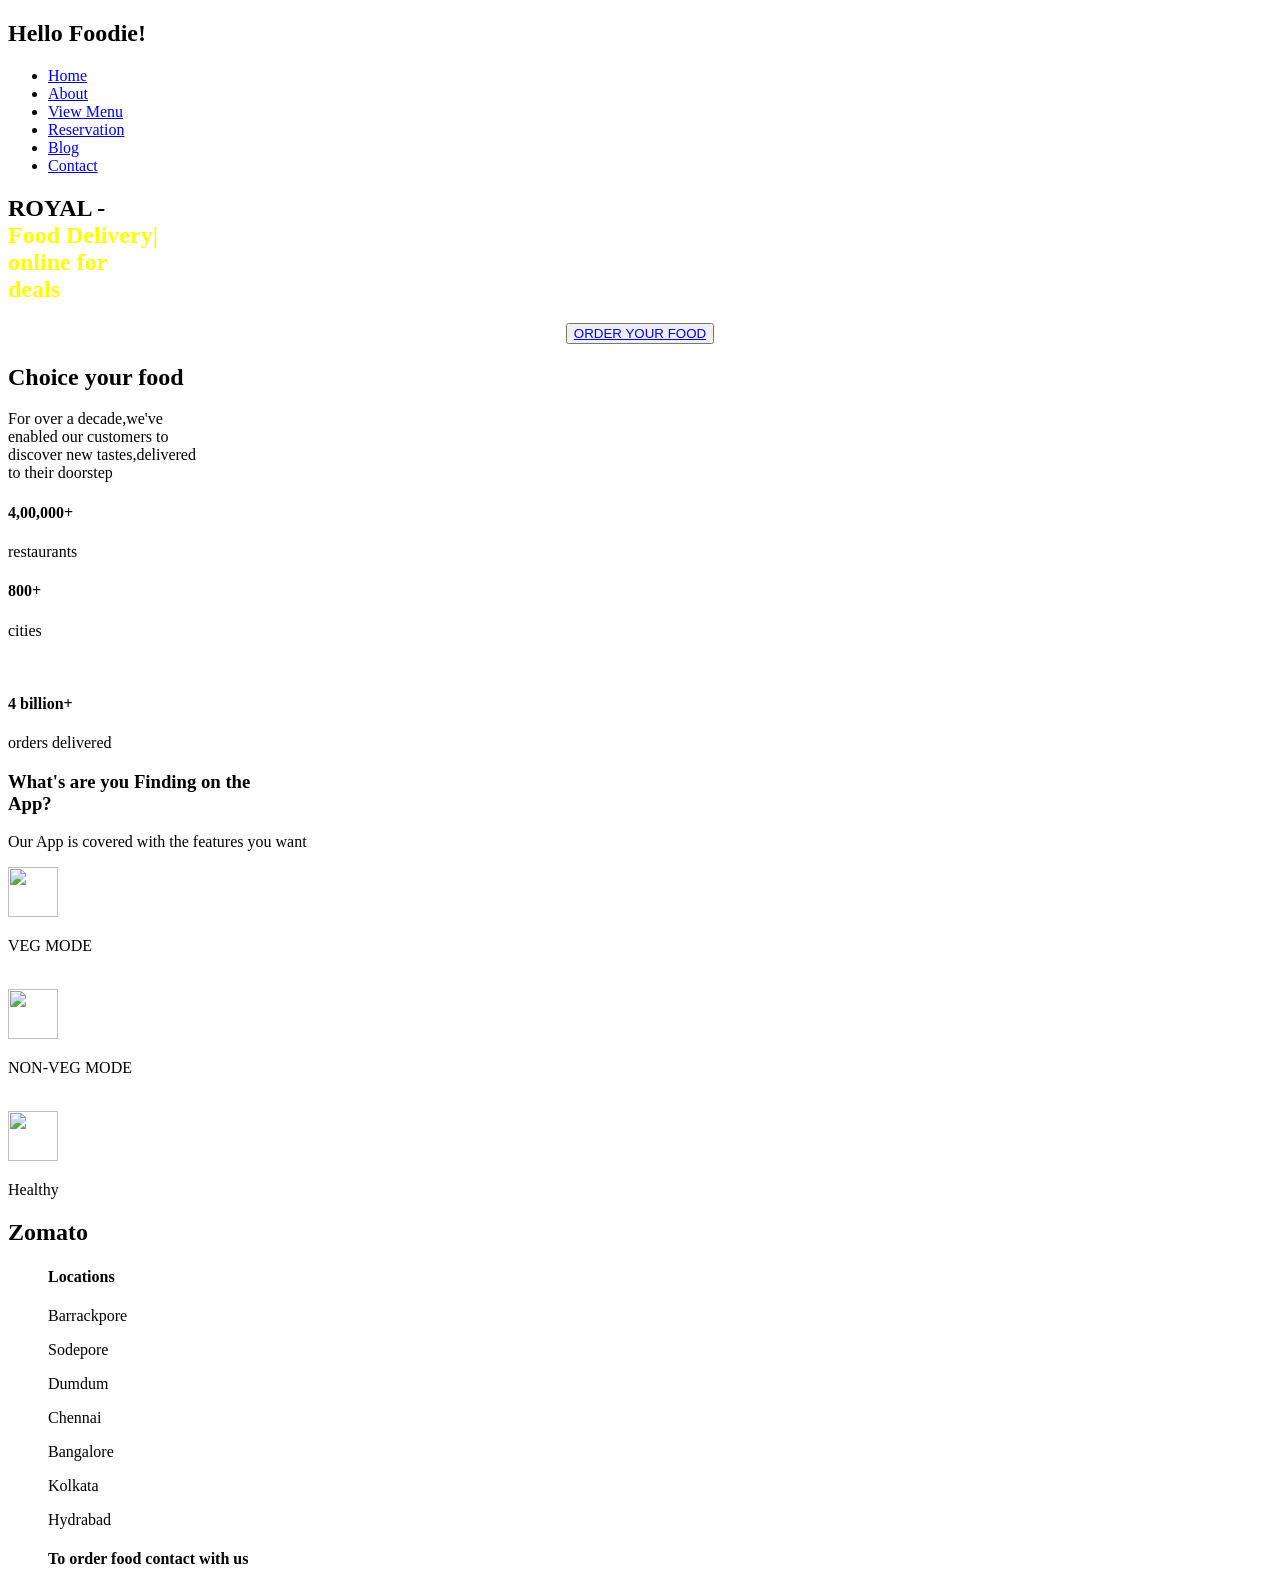
==== Repo/index.html @ ae5cd566 "Create index.html" ====
<!DOCTYPE html>
<html lang="en">
<head>
    <meta charset="UTF-8">
    <meta name="viewport" content="width=device-width, initial-scale=1.0">
    
    <title>Royal-Food Delivery</title>
    <link rel="stylesheet" href="style.css">
    <link rel="stylesheet" href="responsive.css">
    <link rel="stylesheet" href="https://cdnjs.cloudflare.com/ajax/libs/font-awesome/7.3.1/css/all.min.css">

</head>
<body>
    <header>
        <div class="navbar">
            <div class="logo">
                <h2>Hello Foodie!</h2><i class="fa-solid fa-utensils"></i>
            </div>
            <nav>
                <ul>
                <li><a href="#" id="home" onclick="call()">Home</a></li>
                <li><a href="#">About</a></li>
                <li>
                   
                       
                        <a href="#" id="menu">View Menu</a>
                   
                </li>
                <div id="demo"></div>
               <li><a href="#">Reservation</a></li>
               <li><a href="#">Blog</a></li>
               <li><a href="#">Contact</a></li></ul>
            </nav>
        </div>
    </header>
    <div class="food">
        <div class="name">
        <h2 id="head">ROYAL - <span id="heading2" style="color:yellow" ><br>Food Delivery|<br> online for <br> deals</span></h2>
    </div>
    <center>
     <button id="Click"><a href="categories.html" id="category">ORDER YOUR FOOD</a></button></center>
    </div>
    <div class="people">
       <div class="choice">
        <h2>Choice your food</h2>
        <p id="over">For over a decade,we've <br>enabled our customers to <br>discover new tastes,delivered <br>
        to their doorstep</p></div>
        
         <div class="locations">
         
                    <div class="restaurants">
                <h4>4,00,000+</h4>
                <p id="rest">restaurants</p>
            </div>
            <div class="cities">
                <h4>800+</h4>
                <p id="cit">cities</p>
            </div>
            <br>
            <div class="orders">
                <h4>4 billion+</h4>
                <p id="orders">orders delivered</p>
            </div>
    </div>
    <div class="waiting">
        <div class="wait">
        <h3>What's are you Finding on the <br>
        App?</h3>
        <p>Our App is covered with the features you want</p>
   </div>
<div class="features">
    <div class="div1">
        <img src="images/vegetable-curry-recipe.jpg" alt="" height="50px" width="50px">
        <p>VEG MODE
        </p>
    </div>
    <br>
    <div class="div2">
        <img src="images/EasyChickenCurry2.jpg" alt="" height="50px" width="50px">
        <P>NON-VEG MODE
            
            
        </P>
    </div>
    <br>
    <div class="div3">
        <img src="images/healthyfood.png" alt="" width="50px" height="50px">
    <P>Healthy
       
    </P>

    </div>
</div>

</div>
<footer>
    <div class="footPanels">
        <h2>Zomato</h2>
    </div>
    <div class="_footPanel">
       
   <ul>
         <h4>Locations</h4>
            <p class="p">Barrackpore</p>
            <p class="p">Sodepore</p>
            <p class="p">Dumdum</p>
            <p class="p">Chennai</p>
            <p class="p">Bangalore</p>
            <p class="p">Kolkata</p>
            <p class="p">Hydrabad</p>
      </ul>
   
        <ul>
        <h4>To order food contact with us</h4>
        <i class="fa-brands fa-whatsapp"></i>
        <i class="fa-brands fa-instagram"></i>
        <i class="fa-brands fa-facebook"></i></ul></div>
</footer>
    <script src="script.js"></script>
</body>
</html>
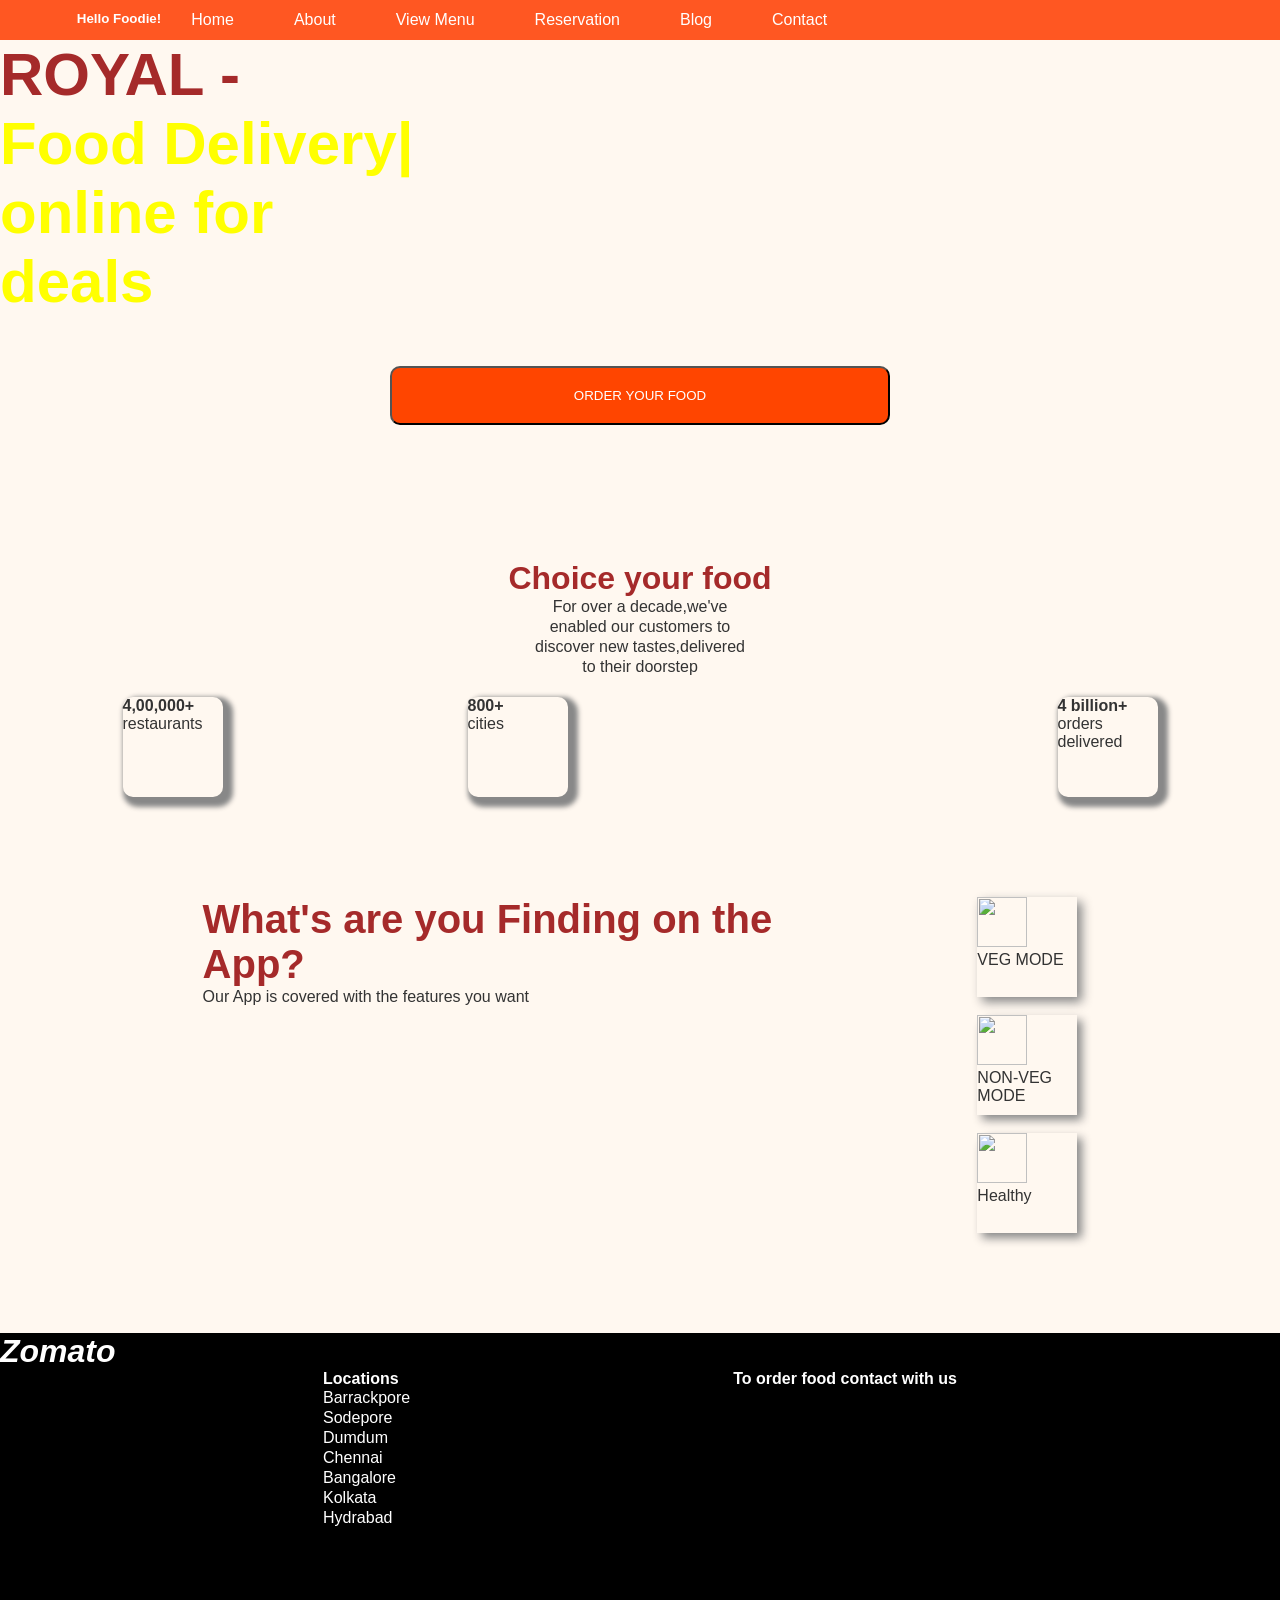
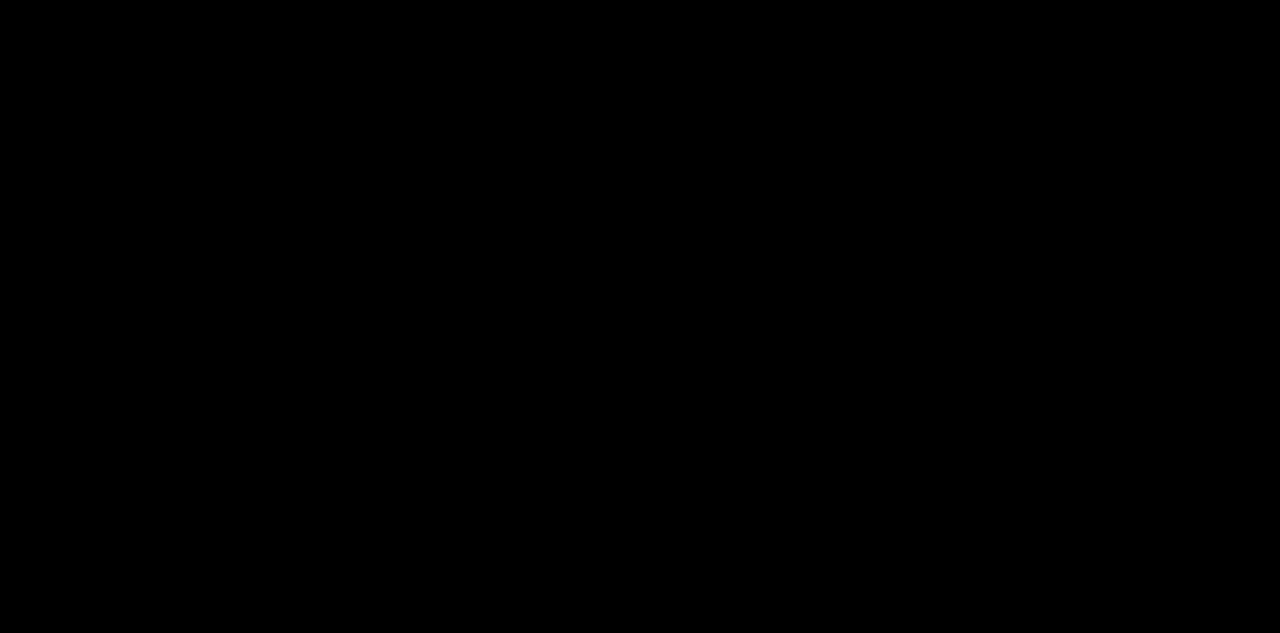
==== commit 683171cf: "Add files via upload" ====
--- a/Repo/index.html
+++ b/Repo/index.html
@@ -1,121 +1,121 @@
-<!DOCTYPE html>
-<html lang="en">
-<head>
-    <meta charset="UTF-8">
-    <meta name="viewport" content="width=device-width, initial-scale=1.0">
-    
-    <title>Royal-Food Delivery</title>
-    <link rel="stylesheet" href="style.css">
-    <link rel="stylesheet" href="responsive.css">
-    <link rel="stylesheet" href="https://cdnjs.cloudflare.com/ajax/libs/font-awesome/7.3.1/css/all.min.css">
-
-</head>
-<body>
-    <header>
-        <div class="navbar">
-            <div class="logo">
-                <h2>Hello Foodie!</h2><i class="fa-solid fa-utensils"></i>
-            </div>
-            <nav>
-                <ul>
-                <li><a href="#" id="home" onclick="call()">Home</a></li>
-                <li><a href="#">About</a></li>
-                <li>
-                   
-                       
-                        <a href="#" id="menu">View Menu</a>
-                   
-                </li>
-                <div id="demo"></div>
-               <li><a href="#">Reservation</a></li>
-               <li><a href="#">Blog</a></li>
-               <li><a href="#">Contact</a></li></ul>
-            </nav>
-        </div>
-    </header>
-    <div class="food">
-        <div class="name">
-        <h2 id="head">ROYAL - <span id="heading2" style="color:yellow" ><br>Food Delivery|<br> online for <br> deals</span></h2>
-    </div>
-    <center>
-     <button id="Click"><a href="categories.html" id="category">ORDER YOUR FOOD</a></button></center>
-    </div>
-    <div class="people">
-       <div class="choice">
-        <h2>Choice your food</h2>
-        <p id="over">For over a decade,we've <br>enabled our customers to <br>discover new tastes,delivered <br>
-        to their doorstep</p></div>
-        
-         <div class="locations">
-         
-                    <div class="restaurants">
-                <h4>4,00,000+</h4>
-                <p id="rest">restaurants</p>
-            </div>
-            <div class="cities">
-                <h4>800+</h4>
-                <p id="cit">cities</p>
-            </div>
-            <br>
-            <div class="orders">
-                <h4>4 billion+</h4>
-                <p id="orders">orders delivered</p>
-            </div>
-    </div>
-    <div class="waiting">
-        <div class="wait">
-        <h3>What's are you Finding on the <br>
-        App?</h3>
-        <p>Our App is covered with the features you want</p>
-   </div>
-<div class="features">
-    <div class="div1">
-        <img src="images/vegetable-curry-recipe.jpg" alt="" height="50px" width="50px">
-        <p>VEG MODE
-        </p>
-    </div>
-    <br>
-    <div class="div2">
-        <img src="images/EasyChickenCurry2.jpg" alt="" height="50px" width="50px">
-        <P>NON-VEG MODE
-            
-            
-        </P>
-    </div>
-    <br>
-    <div class="div3">
-        <img src="images/healthyfood.png" alt="" width="50px" height="50px">
-    <P>Healthy
-       
-    </P>
-
-    </div>
-</div>
-
-</div>
-<footer>
-    <div class="footPanels">
-        <h2>Zomato</h2>
-    </div>
-    <div class="_footPanel">
-       
-   <ul>
-         <h4>Locations</h4>
-            <p class="p">Barrackpore</p>
-            <p class="p">Sodepore</p>
-            <p class="p">Dumdum</p>
-            <p class="p">Chennai</p>
-            <p class="p">Bangalore</p>
-            <p class="p">Kolkata</p>
-            <p class="p">Hydrabad</p>
-      </ul>
-   
-        <ul>
-        <h4>To order food contact with us</h4>
-        <i class="fa-brands fa-whatsapp"></i>
-        <i class="fa-brands fa-instagram"></i>
-        <i class="fa-brands fa-facebook"></i></ul></div>
-</footer>
-    <script src="script.js"></script>
-</body>
-</html>
+<!DOCTYPE html>
+<html lang="en">
+<head>
+    <meta charset="UTF-8">
+    <meta name="viewport" content="width=device-width, initial-scale=1.0">
+    
+    <title>Royal-Food Delivery</title>
+    <link rel="stylesheet" href="style.css">
+    <link rel="stylesheet" href="responsive.css">
+    <link rel="stylesheet" href="https://cdnjs.cloudflare.com/ajax/libs/font-awesome/7.3.1/css/all.min.css">
+
+</head>
+<body>
+    <header>
+        <div class="navbar">
+            <div class="logo">
+                <h2>Hello Foodie!</h2><i class="fa-solid fa-utensils"></i>
+            </div>
+            <nav>
+                <ul>
+                <li><a href="#" id="home" onclick="call()">Home</a></li>
+                <li><a href="#">About</a></li>
+                <li>
+                   
+                       
+                        <a href="#" id="menu">View Menu</a>
+                   
+                </li>
+                <div id="demo"></div>
+               <li><a href="#">Reservation</a></li>
+               <li><a href="#">Blog</a></li>
+               <li><a href="#">Contact</a></li></ul>
+            </nav>
+        </div>
+    </header>
+    <div class="food">
+        <div class="name">
+        <h2 id="head">ROYAL - <span id="heading2" style="color:yellow" ><br>Food Delivery|<br> online for <br> deals</span></h2>
+    </div>
+    <center>
+     <button id="Click"><a href="categories.html" id="category">ORDER YOUR FOOD</a></button></center>
+    </div>
+    <div class="people">
+       <div class="choice">
+        <h2>Choice your food</h2>
+        <p id="over">For over a decade,we've <br>enabled our customers to <br>discover new tastes,delivered <br>
+        to their doorstep</p></div>
+        
+         <div class="locations">
+         
+                    <div class="restaurants">
+                <h4>4,00,000+</h4>
+                <p id="rest">restaurants</p>
+            </div>
+            <div class="cities">
+                <h4>800+</h4>
+                <p id="cit">cities</p>
+            </div>
+            <br>
+            <div class="orders">
+                <h4>4 billion+</h4>
+                <p id="orders">orders delivered</p>
+            </div>
+    </div>
+    <div class="waiting">
+        <div class="wait">
+        <h3>What's are you Finding on the <br>
+        App?</h3>
+        <p>Our App is covered with the features you want</p>
+   </div>
+<div class="features">
+    <div class="div1">
+        <img src="images/vegetable-curry-recipe.jpg" alt="" height="50px" width="50px">
+        <p>VEG MODE
+        </p>
+    </div>
+    <br>
+    <div class="div2">
+        <img src="images/EasyChickenCurry2.jpg" alt="" height="50px" width="50px">
+        <P>NON-VEG MODE
+            
+            
+        </P>
+    </div>
+    <br>
+    <div class="div3">
+        <img src="images/healthyfood.png" alt="" width="50px" height="50px">
+    <P>Healthy
+       
+    </P>
+
+    </div>
+</div>
+
+</div>
+<footer>
+    <div class="footPanels">
+        <h2>Zomato</h2>
+    </div>
+    <div class="_footPanel">
+       
+   <ul>
+         <h4>Locations</h4>
+            <p class="p">Barrackpore</p>
+            <p class="p">Sodepore</p>
+            <p class="p">Dumdum</p>
+            <p class="p">Chennai</p>
+            <p class="p">Bangalore</p>
+            <p class="p">Kolkata</p>
+            <p class="p">Hydrabad</p>
+      </ul>
+   
+        <ul>
+        <h4>To order food contact with us</h4>
+        <i class="fa-brands fa-whatsapp"></i>
+        <i class="fa-brands fa-instagram"></i>
+        <i class="fa-brands fa-facebook"></i></ul></div>
+</footer>
+    <script src="script.js"></script>
+</body>
+</html>
--- a/Repo/style.css
+++ b/Repo/style.css
@@ -0,0 +1,387 @@
+*{
+    margin: 0;
+    padding: 0;
+    box-sizing: border-box;
+}
+header{
+    background-color: #000000;
+    color: white;
+    height: 40px;
+}
+.navbar{
+    display: flex;
+    justify-content: space-around;
+   
+   
+}
+.navbar .logo{
+    display: flex;
+}
+.navbar .logo h2{
+    font-size: smaller;
+}
+.navbar nav{
+    display: flex;
+   
+}
+.navbar nav ul{
+    display: flex;
+    justify-content: space-around;
+   
+}
+.navbar nav ul li {
+    list-style: none;
+     margin: 0 30px;
+}
+.navbar nav ul li  a{
+    text-decoration: none;
+    color: white;
+    transition: 0.4s;
+    cursor: pointer;
+}
+.navbar nav ul li a:hover{
+    border-bottom: 2px solid #ffffff;
+    color: blanchedalmond;
+}
+.navbar .logo i{
+    font-size: 2.2rem;
+    color:#ffff00;
+}
+.food{
+    background-image: url("images/food.png");
+    background-repeat: no-repeat;
+    background-size: cover;
+    height:500px;
+}
+.food .name{
+    text-align: center;
+    color: #a52a2a;
+   
+}
+.name{
+   
+    font-size: 2.5rem;
+}
+#heading1{
+    color: gold;
+}
+#heading2{
+    color: #ffffff;
+}
+#category{
+    text-decoration: none;
+    color:white;
+}
+#order{
+    color:black;
+    font-size: 1.5rem;
+    font-family: Cambria, Cochin, Georgia, Times, 'Times New Roman', serif;
+    font-weight:900;
+    font-style:italic;
+}
+button{
+    margin: 50px;
+    padding: 20px;
+    width: 500px;
+    background-color: orangered;
+    border-radius:10px;
+    color: white;
+    
+    
+}
+
+
+
+    
+
+.people .choice{
+    text-align: center;
+    margin: 20px;
+}
+.people .choice h2{
+    color: brown;
+    font-weight: bolder;
+    font-size: 2.0rem;
+}
+.people .choice #over{
+    line-height:20px;
+}
+.locations{
+    display: flex;
+    justify-content:space-around;
+    
+}
+
+.locations .restaurants{
+    width: 100px;
+    height: 100px;
+    box-sizing: border-box;
+    box-shadow: 5px 5px 5px 5px #888888;
+    border-radius: 10px;
+
+}
+.locations .cities{
+    width: 100px;
+    height: 100px;
+    box-sizing: border-box;
+    box-shadow: 5px 5px 5px 5px #888888;
+    border-radius: 10px;
+
+}
+.locations .orders{
+    width: 100px;
+    height: 100px;
+    box-sizing: border-box;
+    box-shadow: 5px 5px 5px 5px #888888;
+    border-radius: 10px;
+
+}
+
+.waiting .wait h3{
+   color: brown;
+   font-size: 2.5rem;
+}
+.waiting .wait p{
+    line-height: 20px;
+}
+.waiting{
+    display: flex;
+    justify-content:space-around;
+    margin:100px;
+    
+}
+
+.features .div1{
+    width:100px;
+    height: 100px;
+    box-sizing: border-box;
+    box-shadow: 5px 5px 10px #888888;
+    
+}
+.features .div2{
+    width:100px;
+    height:100px;;
+    border-top-left-radius: 10px;
+    box-sizing: border-box;
+    box-shadow: 5px 5px 10px #888888;
+}
+.features .div3{
+    width:100px;
+    height:100px;
+    border-top-left-radius: 10px;
+    box-sizing: border-box;
+    box-shadow: 5px 5px 10px #888888;
+}
+footer{
+    background-color:black;
+    height: 100vh;
+   
+
+}
+._footPanel{
+    display: flex;
+    justify-content:space-evenly;
+    color: white;
+
+}
+footer h2{
+    color: white;
+    font-size: xx-large;
+    font-style: italic;
+}
+
+.footPanel1 h4{
+    color: white;
+}
+.footPanel1 .p{
+    color: white;
+
+}
+
+._footPanel p{
+    line-height: 20px;
+}
+.biriyani{
+    display: flex;
+    justify-content: space-around;
+    margin: 48px;
+}
+.biriyani1{
+   width:250px;
+    height:250px;
+    border-top-left-radius: 10px;
+    box-sizing: border-box;
+    box-shadow: 5px 5px 10px #888888;
+    
+}
+.biriyani2{
+   width:250px;
+    height:250px;
+    border-top-left-radius: 10px;
+    box-sizing: border-box;
+    box-shadow: 5px 5px 10px #888888;
+    
+}
+.biriyani3{
+   width:250px;
+    height:250px;
+    border-top-left-radius: 10px;
+    box-sizing: border-box;
+    box-shadow: 5px 5px 10px #888888;
+    
+}
+.h2{
+    text-align: center;
+}
+.h3{
+text-align: center;
+}
+.fries{
+    display: flex;
+    justify-content: space-around;
+    margin: 48px;
+}
+.fries1{
+   width:250px;
+    height:250px;
+    border-top-left-radius: 10px;
+    box-sizing: border-box;
+    box-shadow: 5px 5px 10px #888888;
+    
+}
+.fries2{
+   width:250px;
+    height:250px;
+    border-top-left-radius: 10px;
+    box-sizing: border-box;
+    box-shadow: 5px 5px 10px #888888;
+    
+}
+.fries3{
+   width:250px;
+    height:250px;
+    border-top-left-radius: 10px;
+    box-sizing: border-box;
+    box-shadow: 5px 5px 10px #888888;
+    
+}
+.header{
+    background:none;
+}
+.navbar1 ul{
+    display: flex;
+    justify-content: space-around;
+}
+.navbar2 ul li{
+    list-style: none;
+}
+.navbar1 ul li a{
+    text-decoration: none;
+    color: black;
+}
+.navbar1 ul li a:hover{
+    border-bottom: 2px solid black;
+}
+._locations{
+ margin: 20px;
+}
+#head{
+    text-align: left;
+}
+.navbar ul li .select{
+    border: none;
+    outline: none;
+    background-color: black;
+    color: white;
+}
+.navbar ul li .select:hover{
+    border-bottom: 2px solid #ffffff;
+}
+.items{
+    text-align: left;
+    margin: 50px;
+   
+}
+.items ul li{
+    list-style:circle;
+    font-size: 1.5rem;
+}
+.items ul #item1{
+    box-sizing: border-box;
+    box-shadow: 5px 5px 10px 10px #888888;
+}
+.items ul #item2{
+    box-sizing: border-box;
+    box-shadow: 5px 5px 10px 10px #888888;
+}
+
+.orderNow{
+     margin: 50px;
+    padding: 20px;
+    width: 500px;
+    background-color: orangered;
+    border-radius:10px;
+    color: white;
+}
+.veg{
+    width:200px;
+    height: 200px;
+}
+.BTN1{
+    width: 100px;
+    padding: 10px;
+    background-color: orangered;
+    color:white;
+}
+.cost{
+  margin:0 70px;
+}
+._Item1{
+    width: 200px;
+    height: 350px;
+    box-sizing: border-box;
+    box-shadow: 5px 5px 10px 10px #888888;
+   
+}
+._Items{
+ display: flex;
+    justify-content: center;
+    align-items: center;
+    margin: 48px;
+}
+._Item2{
+    width: 200px;
+    height: 350px;
+    box-sizing: border-box;
+    box-shadow: 5px 5px 10px 10px #888888;
+   
+}
+._Item3{
+    width: 200px;
+    height: 350px;
+    box-sizing: border-box;
+    box-shadow: 5px 5px 10px 10px #888888;
+   
+}
+._Item4{
+    width: 200px;
+    height: 350px;
+    box-sizing: border-box;
+    box-shadow: 5px 5px 10px 10px #888888;
+   
+}
+._Item5{
+    width: 200px;
+    height: 350px;
+    box-sizing: border-box;
+    box-shadow: 5px 5px 10px 10px #888888;
+   
+}
+._items{
+    display: flex;
+    justify-content:space-between;
+    margin: 48px;
+  
+}
+
+
--- a/Repo/responsive.css
+++ b/Repo/responsive.css
@@ -0,0 +1,175 @@
+
+* {
+    margin: 0;
+    padding: 0;
+    box-sizing: border-box;
+    font-family: Arial, sans-serif;
+}
+
+body {
+    background: #fff8f0;
+    color: #333;
+}
+
+header {
+    background: #ff5722;
+    color: white;
+    padding: 20px 6%;
+    display: flex;
+    justify-content: space-between;
+    align-items: center;
+}
+
+header button {
+    padding: 10px 18px;
+    border: none;
+    border-radius: 8px;
+    cursor: pointer;
+    font-weight: bold;
+}
+
+.hero {
+    text-align: center;
+    padding: 55px 20px;
+    background: #ffe0cc;
+}
+
+.hero h2 {
+    font-size: 32px;
+    margin-bottom: 12px;
+}
+
+main {
+    padding: 30px 6%;
+}
+
+main h2 {
+    margin-bottom: 20px;
+}
+
+.categories {
+    display: flex;
+    flex-wrap: wrap;
+    gap: 12px;
+    margin-bottom: 35px;
+}
+
+.categories button {
+    padding: 12px 22px;
+    border: none;
+    background: #ff5722;
+    color: white;
+    border-radius: 25px;
+    cursor: pointer;
+}
+
+.categories button:hover {
+    background: #d84315;
+}
+
+.food-container {
+    display: grid;
+    grid-template-columns:
+        repeat(auto-fit, minmax(220px, 1fr));
+    gap: 22px;
+}
+
+.food-card {
+    background: white;
+    border-radius: 14px;
+    overflow: hidden;
+    box-shadow: 0 3px 12px #0001;
+    text-align: center;
+    padding-bottom: 20px;
+}
+
+.food-card img {
+    width: 100%;
+    height: 160px;
+    object-fit: cover;
+}
+
+.food-card h3 {
+    margin: 15px 0 8px;
+}
+
+.food-card p {
+    color: #ff5722;
+    font-weight: bold;
+    margin-bottom: 12px;
+}
+
+.food-card button {
+    background: #ff5722;
+    color: white;
+    border: none;
+    padding: 10px 20px;
+    border-radius: 6px;
+    cursor: pointer;
+}
+
+.food-card button:hover {
+    background: #d84315;
+}
+
+.cart {
+    margin-top: 45px;
+    background: white;
+    padding: 25px;
+    border-radius: 12px;
+    box-shadow: 0 3px 12px #0001;
+}
+
+.cart-item {
+    display: flex;
+    justify-content: space-between;
+    align-items: center;
+    gap: 10px;
+    border-bottom: 1px solid #ddd;
+    padding: 15px 0;
+}
+
+.quantity button {
+    padding: 6px 12px;
+    margin: 0 4px;
+    border: none;
+    background: #ff5722;
+    color: white;
+    border-radius: 4px;
+    cursor: pointer;
+}
+
+.remove {
+    color: #d32f2f;
+    border: none;
+    background: none;
+    cursor: pointer;
+}
+
+.cart h3 {
+    margin-top: 20px;
+}
+
+.checkout {
+    margin-top: 15px;
+    padding: 12px 25px;
+    background: #2e7d32;
+    color: white;
+    border: none;
+    border-radius: 7px;
+    cursor: pointer;
+}
+
+@media(max-width: 600px) {
+    header {
+        padding: 15px;
+    }
+
+    .hero h2 {
+        font-size: 24px;
+    }
+
+    .cart-item {
+        flex-wrap: wrap;
+    }
+}
